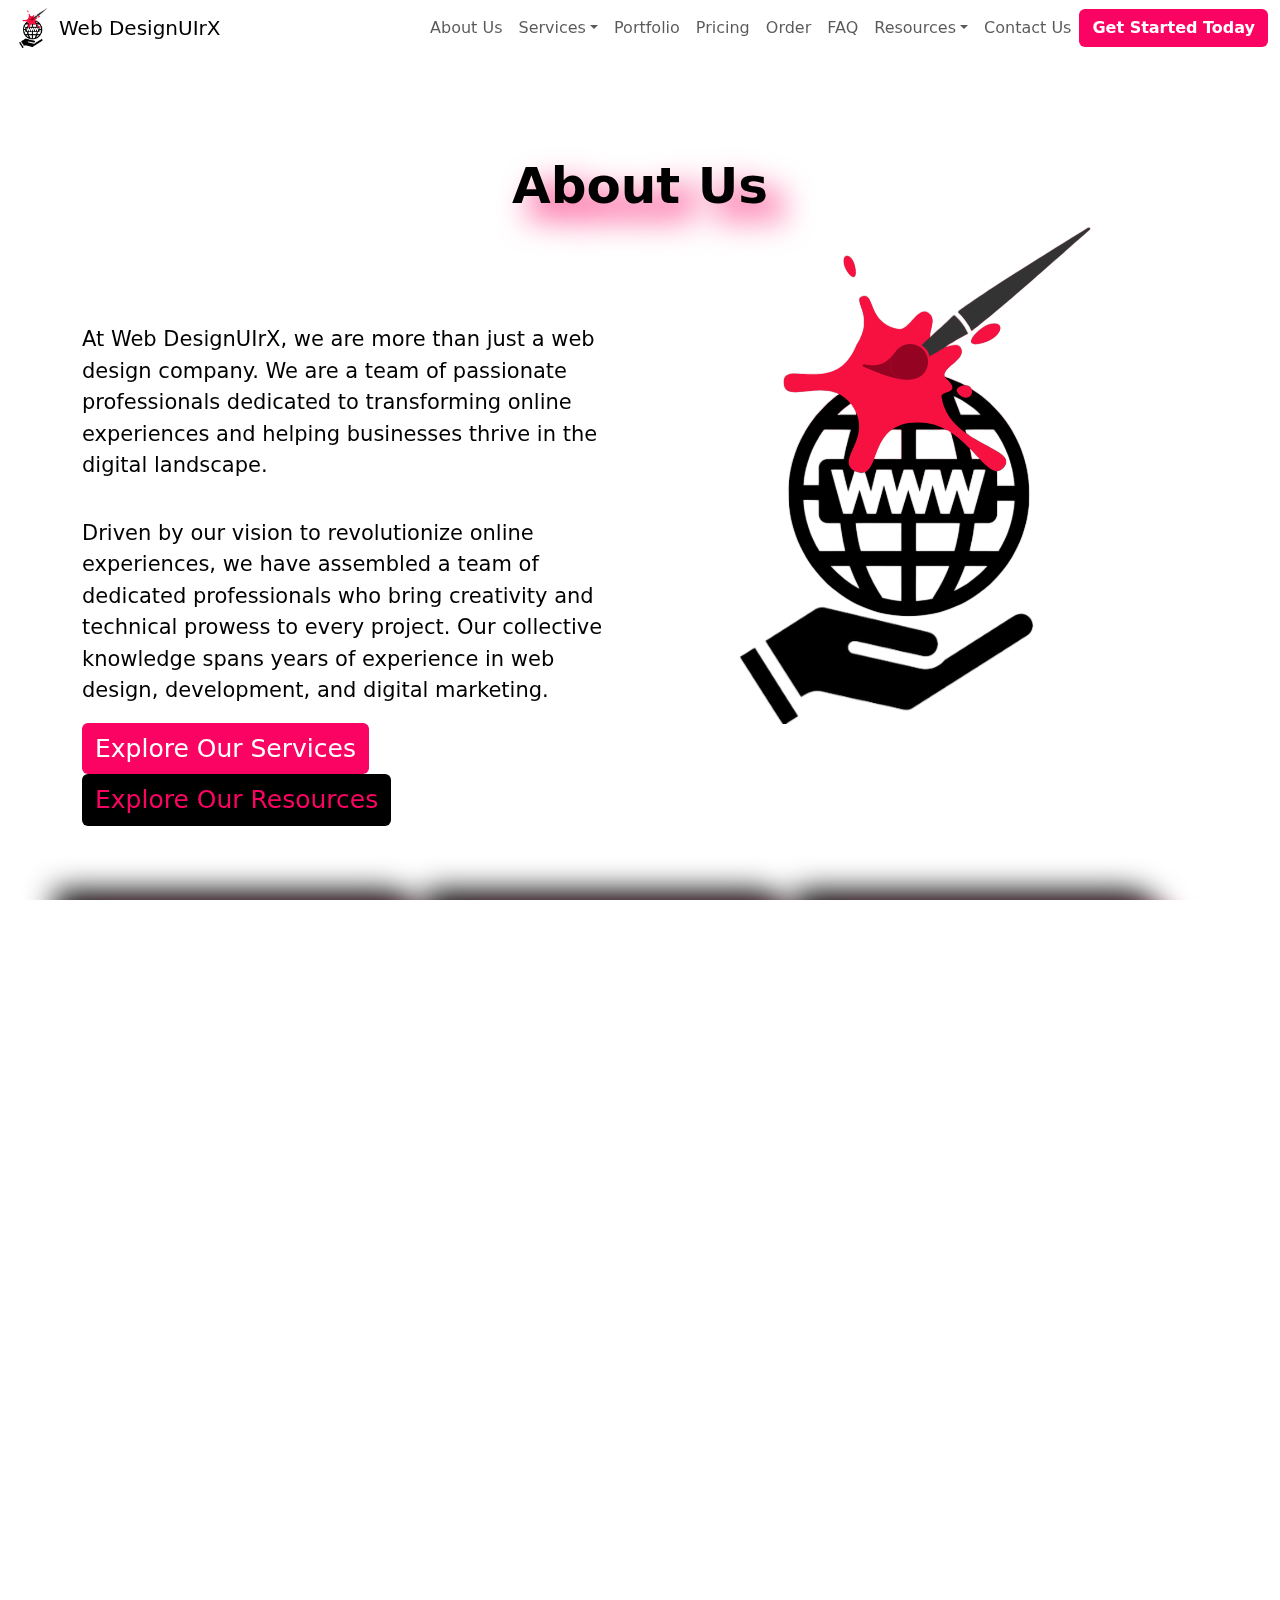
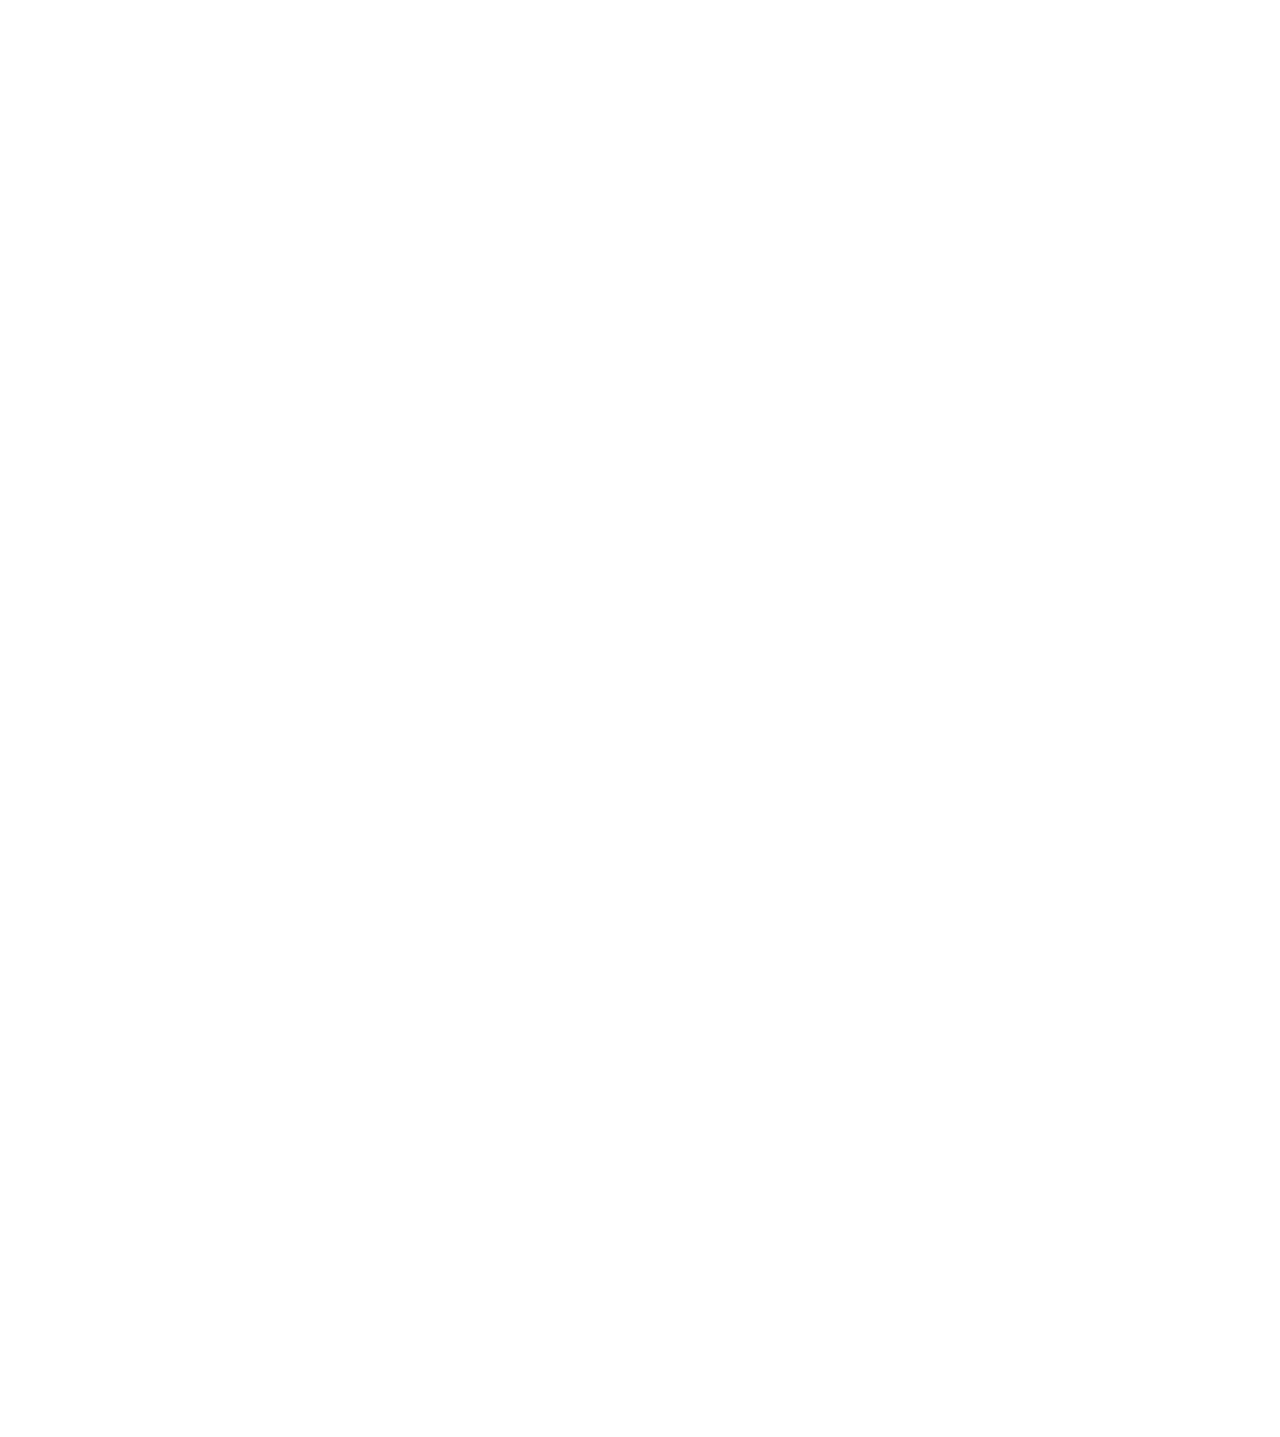
==== about-us.html @ 7c330555 "adding all the files to GitHub index.html, styles.css, about-us.html, about-us.css, and many more" ====
<!DOCTYPE html>
<html lang="en">
  <head>
    <meta charset="UTF-8" />
    <meta name="viewport" content="width=device-width, initial-scale=1.0" />
    <!-- Meta Title & Description -->
    <title>About Us - Web DesignUIrX</title>
    <meta name="description" content="" />
    <!-- Favicon -->
    <link rel="icon" type="image/x-icon" href="img/Web-DesignUIrX-Logo.png" />
    <!-- Bootstrap -->
    <link
      rel="stylesheet"
      href="https://cdn.jsdelivr.net/npm/bootstrap@5.2.0/dist/css/bootstrap.min.css"
    />
    <script src="https://ajax.googleapis.com/ajax/libs/jquery/3.6.0/jquery.min.js"></script>
    <script src="https://cdn.jsdelivr.net/npm/bootstrap@5.0.2/dist/js/bootstrap.bundle.min.js"></script>
    <!-- Bootstrap -->
    <!-- CSS -->
    <link rel="stylesheet" href="css/about-us.css" />
  </head>
  <body>
    <!-- Navbar -->
    <nav class="navbar navbar-expand-lg navbar-light">
      <div class="container-fluid">
        <a href="/index.html">
          <img
            src="img/Web-DesignUIrX-Logo.png"
            alt="A spilled paint with a paint brush on top of a globe with a 3 w's written in the middle and a one hand handle with care on the bottom of the globe."
            width="40px"
            height="40px"
            class="web-designuirx-logo"
        /></a>
        <a class="navbar-brand ms-1 me-auto" href="/index.html"
          >Web DesignUIrX</a
        >
        <button
          class="navbar-toggler"
          type="button"
          data-bs-toggle="collapse"
          data-bs-target="#navbarSupportedContent"
          aria-label="Toggle Menu Links"
        >
          <span class="navbar-toggler-icon"></span>
        </button>
        <div class="collapse navbar-collapse" id="navbarSupportedContent">
          <ul class="navbar-nav ms-auto mb-2 mb-lg-0">
            <li class="nav-item">
              <a class="nav-link" href="/about-us.html">About Us</a>
            </li>
            <li class="nav-item dropdown">
              <a
                href="/services.html"
                class="nav-link dropdown-toggle"
                id="navbarDropdown"
                role="button"
                data-bs-toggle="dropdown"
                aria-expanded="false"
                >Services</a
              >
              <ul class="dropdown-menu" aria-labelledby="navbarDropdown">
                <li>
                  <a
                    href="/services/template-library.html"
                    class="dropdown-item"
                    >Template Library</a
                  >
                </li>
                <li>
                  <a href="/services/web-design.html" class="dropdown-item"
                    >Web Design</a
                  >
                </li>
                <li>
                  <a
                    href="/services/customization-services.html"
                    class="dropdown-item"
                    >Customization Services</a
                  >
                </li>
              </ul>
            </li>

            <li class="nav-item">
              <a class="nav-link" href="/portfolio.html">Portfolio</a>
            </li>
            <li class="nav-item">
              <a class="nav-link" href="/pricing.html">Pricing</a>
            </li>
            <li class="nav-item">
              <a class="nav-link" href="/order.html">Order</a>
            </li>
            <li class="nav-item">
              <a class="nav-link" href="/faq.html">FAQ</a>
            </li>
            <li class="nav-item dropdown">
              <a
                href="/resources.html"
                class="nav-link dropdown-toggle"
                id="navbarDropdown"
                role="button"
                data-bs-toggle="dropdown"
                aria-expanded="false"
                >Resources</a
              >
              <ul class="dropdown-menu" aria-labelledby="navbarDropdown">
                <li>
                  <a href="/resources/blogs.html" class="dropdown-item"
                    >Blogs</a
                  >
                </li>
                <li>
                  <a href="/resources/videos.html" class="dropdown-item"
                    >Videos</a
                  >
                </li>
              </ul>
            </li>
            <li class="nav-item">
              <a class="nav-link" href="/contact-us.html">Contact Us</a>
            </li>
          </ul>
          <a
            href="/contact-us.html"
            class="btn fw-bold navbar-cta"
            type="submit"
          >
            Get Started Today
          </a>
        </div>
      </div>
    </nav>
    <!-- Navbar -->
    <!-- Section One -->
    <div class="container section-one">
      <h1>About Us</h1>
      <div class="row">
        <div class="col-lg-6">
          <p class="intro-about1">
            At Web DesignUIrX, we are more than just a web design company. We
            are a team of passionate professionals dedicated to transforming
            online experiences and helping businesses thrive in the digital
            landscape.
          </p>
          <p class="intro-about2">
            Driven by our vision to revolutionize online experiences, we have
            assembled a team of dedicated professionals who bring creativity and
            technical prowess to every project. Our collective knowledge spans
            years of experience in web design, development, and digital
            marketing.
          </p>
          <a
            class="btn cta-btn text-center"
            href="/services.html"
          >
            Explore Our Services
          </a>
          <a
            class="btn cta-btn-2 text-center"
            href="/resources.html"
          >
            Explore Our Resources
          </a>
        </div>
        <div class="col-lg-6">
          <img
            src="img/Web-DesignUIrX-Logo.png"
            alt="Web DesignUIrX Logo"
            class="img-fluid"
          />
        </div>
      </div>
    </div>
    <!-- Section One -->

    <!-- Section Two -->
    <div class="container services-section">
      <div class="row col-lg-12">
        <div class="card col-lg-4">
          <p class="card-text">
            Behind our success is a team of experts who are at the forefront of
            industry trends and technologies. With their diverse skill sets and
            unwavering dedication, they work tirelessly to craft tailored
            solutions that exceed expectations.
          </p>
        </div>
        <div class="card col-lg-4">
          <p class="card-text">
            Our mission is to empower businesses with captivating websites and
            digital strategies that propel them to new heights. We believe in
            the transformative power of a well-crafted online presence to
            connect brands with their target audience and drive measurable
            success.
          </p>
        </div>
        <div class="card col-lg-4">
          <p class="card-text">
            Our client-centric approach means that your goals are our top
            priority. We take the time to understand your unique needs,
            challenges, and aspirations, allowing us to develop strategies that
            are customized to your business.
          </p>
        </div>
      </div>
    </div>
    <!-- Section 2 -->

    <!-- Section 3 -->
    <div class="container section-one">
      <div class="row">
        <p>
          As we embark on this exciting journey together, we are committed to
          transparency, open communication, and collaboration. We view our
          clients as partners, working side by side to achieve remarkable
          outcomes and measurable results.
        </p>
        <p>
          Join us as we push the boundaries of web design, digital marketing,
          and online success. Contact us today to discover how Web DesignUIrX
          can unlock the full potential of your business in the digital realm.
        </p>
      </div>
    </div>
    <!-- Section 3 -->

    <!-- tagline -->
    <div class="container tagline-section">
      <div class="row">
        <p class="gradient-text">
          Web DesignUIrX - Where innovation meets exceptional results.
        </p>
      </div>
    </div>

    <!-- Contact Us -->
    <div class="container contact-section">
      <div class="row col-lg-12 align-items-center">
        <form class="form">
          <span class="signup text-center">Partner with us!</span>
          <label class="form-label">Complete Name:</label>
          <input
            type="text"
            id="name"
            name="name"
            placeholder="ex. Juan Dela Cruz"
            class="form-input"
            required
          />
          <label class="form-label">Email address:</label>
          <input
            type="email"
            id="email"
            name="email"
            placeholder="ex. juandelacruz@gmail.com"
            class="form-input"
            required
          />
          <label for="message" class="form-label">Your message:</label>
          <textarea
            id="message"
            name="message"
            placeholder="Please type your message here."
            rows="10"
          >
          </textarea>
          <div class="form-marketing">
            <input id="okayToEmail" type="checkbox" class="custom" checked />
            <label for="okayToEmail" class="checkbox">
              <small
                >I understand that I have to submit some contact
                information.</small
              >
            </label>
          </div>
          <button class="form-submit" type="submit">Submit</button>
        </form>
      </div>
    </div>
    <!-- Contact Us -->
    <!-- Footer -->
    <footer class="footer">
      <div
        class="container text-center justify-content-center footer-container"
      >
        <div class="row col-lg-12 mb-1 mt-5 footer-div">
          <div class="col-lg-4 mb-4 footer-brand">
            <a href="/index.html">
              <img
                src="img/Web-DesignUIrX-Logo.png"
                alt="Web DesignUIrX Logo"
                width="50px"
                height="50px"
                class="web-designuirx-logo"
              />
            </a>
            <a class="ms-1 mx-auto brand-name" href="/index.html"
              >Web DesignUIrX</a
            >
            <p class="description">
              Elevate your digital experience with Web DesignUIrX. We specialize
              in crafting captivating web designs that authentically represent
              your brand and captivate your audience. With a commitment to
              excellence, we deliver user-centric designs that inspire and
              convert.
            </p>
            <p class="description">
              Whether you need a custom website or personalized template
              customization, our services will elevate your online presence and
              set you apart from the competition. From concept to launch, we
              ensure every step is executed with creativity and technical
              expertise. Partner with us for a transformative online journey.
            </p>
          </div>
          <div class="col-lg-2 footer-columns">
            <div className="footer-nav-links">
              <h4>Services</h4>
              <p class="footer-link">
                <a href="/services/template-library.html">Template Library</a>
              </p>
              <p class="footer-link">
                <a href="/services/web-design.html">Web Design</a>
              </p>
              <p class="footer-link">
                <a href="/services/customization-services.html"
                  >Customization Services</a
                >
              </p>
            </div>
          </div>
          <div class="col-lg-2 footer-columns">
            <div class="text-align-left">
              <h4>Need Help?</h4>
              <p class="footer-link">
                <a href="/about-us.html">About Us</a>
              </p>
              <p class="footer-link">
                <a href="/portfolio.html">Portfolio</a>
              </p>
              <p class="footer-link">
                <a href="/pricing.html">Pricing</a>
              </p>
              <p class="footer-link">
                <a href="/faq.html">FAQs</a>
              </p>
              <p class="footer-link">
                <a href="/resources.html">Resources</a>
              </p>
              <p class="footer-link">
                <a href="/order.html">How to order</a>
              </p>
            </div>
          </div>
          <div class="col-lg-4">
            <div class="follow">
              <h4 class="footer-right">Follow our Social Media</h4>
              <a
                href="https://www.facebook.com/WebDesignUIrX"
                target="_blank"
                rel="noopener noreferrer"
              >
                <img
                  src="img/Facebook-icon-black.png"
                  alt="Facebook Icon"
                  width="40px"
                  height="auto"
                  class="social-media-icon"
                />
              </a>
              <a
                href="https://www.instagram.com/webdesignuirx/"
                target="_blank"
                rel="noopener noreferrer"
              >
                <img
                  src="img/Instagram-icon-black.png"
                  alt="Instagram Icon"
                  width="40px"
                  height="auto"
                  class="social-media-icon"
                />
              </a>
              <a
                href="https://www.tiktok.com/@webdesignuirx"
                target="_blank"
                rel="noopener noreferrer"
              >
                <img
                  src="img/TikTok-icon-black.png"
                  alt="TikTok Icon"
                  width="40px"
                  height="auto"
                  class="social-media-icon"
                />
              </a>
              <a
                href="https://twitter.com/WebDesignUIrX"
                target="_blank"
                rel="noopener noreferrer"
              >
                <img
                  src="img/Twitter-icon-black.png"
                  alt="Twitter
              Icon"
                  width="40px"
                  height="auto"
                  class="social-media-icon"
                />
              </a>
              <a
                href="https://www.youtube.com/@WebDesignUIrX"
                target="_blank"
                rel="noopener noreferrer"
              >
                <img
                  src="img/YouTube-icon-black.png"
                  alt="YouTube
              Icon"
                  width="40px"
                  height="auto"
                  class="social-media-icon"
                />
              </a>
              <a
                href="https://www.linkedin.com/company/web-designuirx/"
                target="_blank"
                rel="noopener noreferrer"
              >
                <img
                  src="img/Linkedin-icon-black.png"
                  alt="LinkedIn
              Icon"
                  width="40px"
                  height="auto"
                  class="social-media-icon"
                />
              </a>
            </div>
          </div>
          <div class="row col-lg-12 mt-5 text-center privacy-terms">
            <p>
              <a href="/" class="privacy">Privacy Policy</a>
            </p>
          </div>
          <div class="row col-lg-12 mt-1 copyright text-center">
            <p>
              Copyright © 2023 . All rights reserved by
              <a href="/" target="/" class="copyright-brand">
                <strong>Web DesignUIrX</strong> </a
              >.
            </p>
          </div>
        </div>
      </div>
    </footer>
    <!-- Footer -->
  </body>
</html>
---- css/about-us.css ----
html,
body {
  width: 100%;
  height: 100%;
  margin: 0;
  padding: 0;
  overflow-x: hidden;
  max-width: 100%;
  scroll-behavior: smooth;
}

body {
  margin: 0 auto;
  height: 100vh;
}

.navbar {
  background: transparent;
}

.navbar-brand:hover {
  filter: drop-shadow(5px 5px 10px rgb(251, 3, 98));
  color: rgb(251, 3, 98);
}

.nav-link:hover {
  border-bottom: 2px solid rgb(251, 3, 98);
}

.navbar-cta {
  background-color: rgb(251, 3, 98);
  color: white;
}

.web-designuirx-logo:hover {
  filter: drop-shadow(0.1rem 0.1rem 0.1rem rgb(251, 3, 98));
  scale: 2;
}
/* Navbar */

/* MEDIA QUERIES */
@media (width <= 991px) {
  .contact-section {
    margin-top: 80px;
    justify-content: center;
    align-items: center;
    margin: auto;
  }

  div.card {
    width: 100%;
    height: 600px;
    justify-content: center;
    align-items: center;
    margin: auto;
    padding-top: 50px;
    padding-bottom: 50px;
  }

  .card-description {
    font-size: 18px;
  }

  .contact-section {
    width: 100%;
  }

  form.form {
    width: 80%;
    margin: 0 auto;
    padding: 15px;
  }

  p.description {
    color: black;
  }

  .social-media-icon {
    margin-bottom: 10px;
  }
}

/* MEDIA QUERIES */

/* Section-one */
.section-one {
  margin: auto;
  align-items: center;
  font-size: 21px;
  color: black;
  margin-top: 100px;
}

h1 {
  text-align: center;
  font-size: 50px;
  font-weight: bolder;
  filter: drop-shadow(1rem 1rem 1rem rgb(251, 3, 98));
}

.intro-about1 {
  padding: 100px 0 0 0;
}

.intro-about2 {
  padding-top: 20px;
}

.intro-about1,
.intro-about2 {
  align-items: center;
}
/* Section-one */

.cta-btn {
  background: rgb(251, 3, 98);
  color: white;
  font-size: 25px;
}

.cta-btn-2 {
  background: black;
  color: rgb(251, 3, 98);
  font-size: 25px;
}

/* Section Two */
.services-section {
  margin-top: 80px;
  margin-bottom: 80px;
}

.card {
  width: 370px;
  height: 300px;
  border-radius: 0 40px;
  background: #212121;
  box-shadow: 15px 15px 30px rgb(251, 3, 98), -15px -15px 30px black;
  padding-top: 80px;
}

.card:hover {
  scale: 1.25;
  box-shadow: 15px 15px 30px black, -15px -15px 30px rgb(251, 3, 98);
}

.card-text {
  color: lightgrey;
  font-size: 18px;
}
/* Section Two */

/* MEDIA QUERIES */
@media (width <= 991px) {
  .contact-section {
    width: 100%;
  }

  form.form {
    width: 80%;
    margin: 0 auto;
    padding: 15px;
  }

  div.card {
    width: 80%;
    justify-content: center;
    align-items: center;
    margin: auto;
    height: 400px;
  }
}
/* MEDIA QUERIES */

/* Section 3 */

.gradient-text {
  font-weight: bolder;
  font-size: 30px;
  color: rgb(251, 3, 98);
}

.tagline-section {
  margin-bottom: 80px;
}
/* section 3 */

/* Contact Us */
.contact-section {
  text-align: center;
}

.form {
  background-color: rgb(255, 255, 255, 1em);
  padding: 3.125em;
  border-radius: 10px;
  margin-left: auto;
  margin-right: auto;
  text-align: left;
  display: flex;
  flex-direction: column;
  box-shadow: 5px 5px 15px -1px rgb(251, 3, 98);
  width: 50%;
}

.form:hover {
  box-shadow: 5px 5px 30px rgb(251, 3, 98);
}

.signup {
  color: black;
  display: block;
  font-weight: bold;
  font-size: x-large;
  margin-bottom: 0.5em;
}

.form-input {
  width: 100%;
  margin-bottom: 1.25em;
  height: 40px;
  border-radius: 5px;
  border: 1px solid rgb(251, 3, 98);
  padding: 0.8em;
  font-family: "Inter", sans-serif;
  outline: none;
}

textarea {
  width: 100%;
  border-radius: 5px;
}

.form-input:focus {
  border: 1px solid rgb(251, 3, 98);
  outline: none;
}

.form-marketing {
  display: flex;
  margin-bottom: 1.25em;
  align-items: center;
}

.form-marketing > input {
  margin-right: 0.625em;
}

label {
  margin-top: 15px;
  margin-bottom: 8px;
  color: rgb(137, 135, 135);
}

.checkbox,
input[type="checkbox"] {
  accent-color: rgb(251, 3, 98);
  margin-top: 8px;
}

.form-submit {
  width: 50%;
  padding: 0.625em;
  border-radius: 5px;
  color: white;
  background-color: rgb(251, 3, 98);
  border: 1px dashed rgb(251, 3, 98);
  cursor: pointer;
  margin-left: auto;
  margin-right: auto;
  text-align: center;
}

.form-submit:hover {
  color: rgb(251, 3, 98);
  background-color: white;
  border: 1px dashed rgb(251, 3, 98);
  cursor: pointer;
  transition: 0.5s;
}
/* Contact Us */

/* Footer */
footer {
  padding-top: 150px;
  height: auto;
  background: rgb(251, 3, 98);
  color: white;
  margin: auto;
  list-style-type: none;
  background: transparent;
  padding: 1rem;
  top: 60px;
  position: relative;
  width: 100%;
  height: auto;
}

footer::after {
  content: "";
  position: absolute;
  inset: -0.625em;
  background: linear-gradient(90deg, rgb(9, 17, 49) 0%, rgb(251, 3, 98) 50%);
  z-index: -1;
  border-radius: 0%;
}

footer > p > a {
  color: white;
}

.footer-brand {
  text-align: left;
}

.brand-name {
  font-weight: bold;
  font-size: 30px;
}

.brand-name:hover {
  filter: drop-shadow(5px 5px 10px rgb(251, 3, 98));
}

.footer-brand > a {
  color: white;
}

p > a {
  color: black;
  font-size: 18px;
}

p > a:hover {
  color: white;
}

.social-media-icon {
  filter: drop-shadow(5px 5px 10px white);
}

.social-media-icon:hover {
  scale: 1.25;
  filter: drop-shadow(5px 5px 10px rgb(190, 72, 129));
}

.description {
  font-size: small;
  font-style: italic;
  color: lightslategrey;
}

footer > p {
  font-size: 17px;
}

a > img {
  margin-right: 3px;
}

.privacy {
  font-size: small;
}

div.copyright {
  font-size: x-small;
  text-align: center;
  align-items: start;
  vertical-align: middle;
  margin-top: 50px;
}

.copyright-brand {
  font-size: x-small;
}
/* Footer */
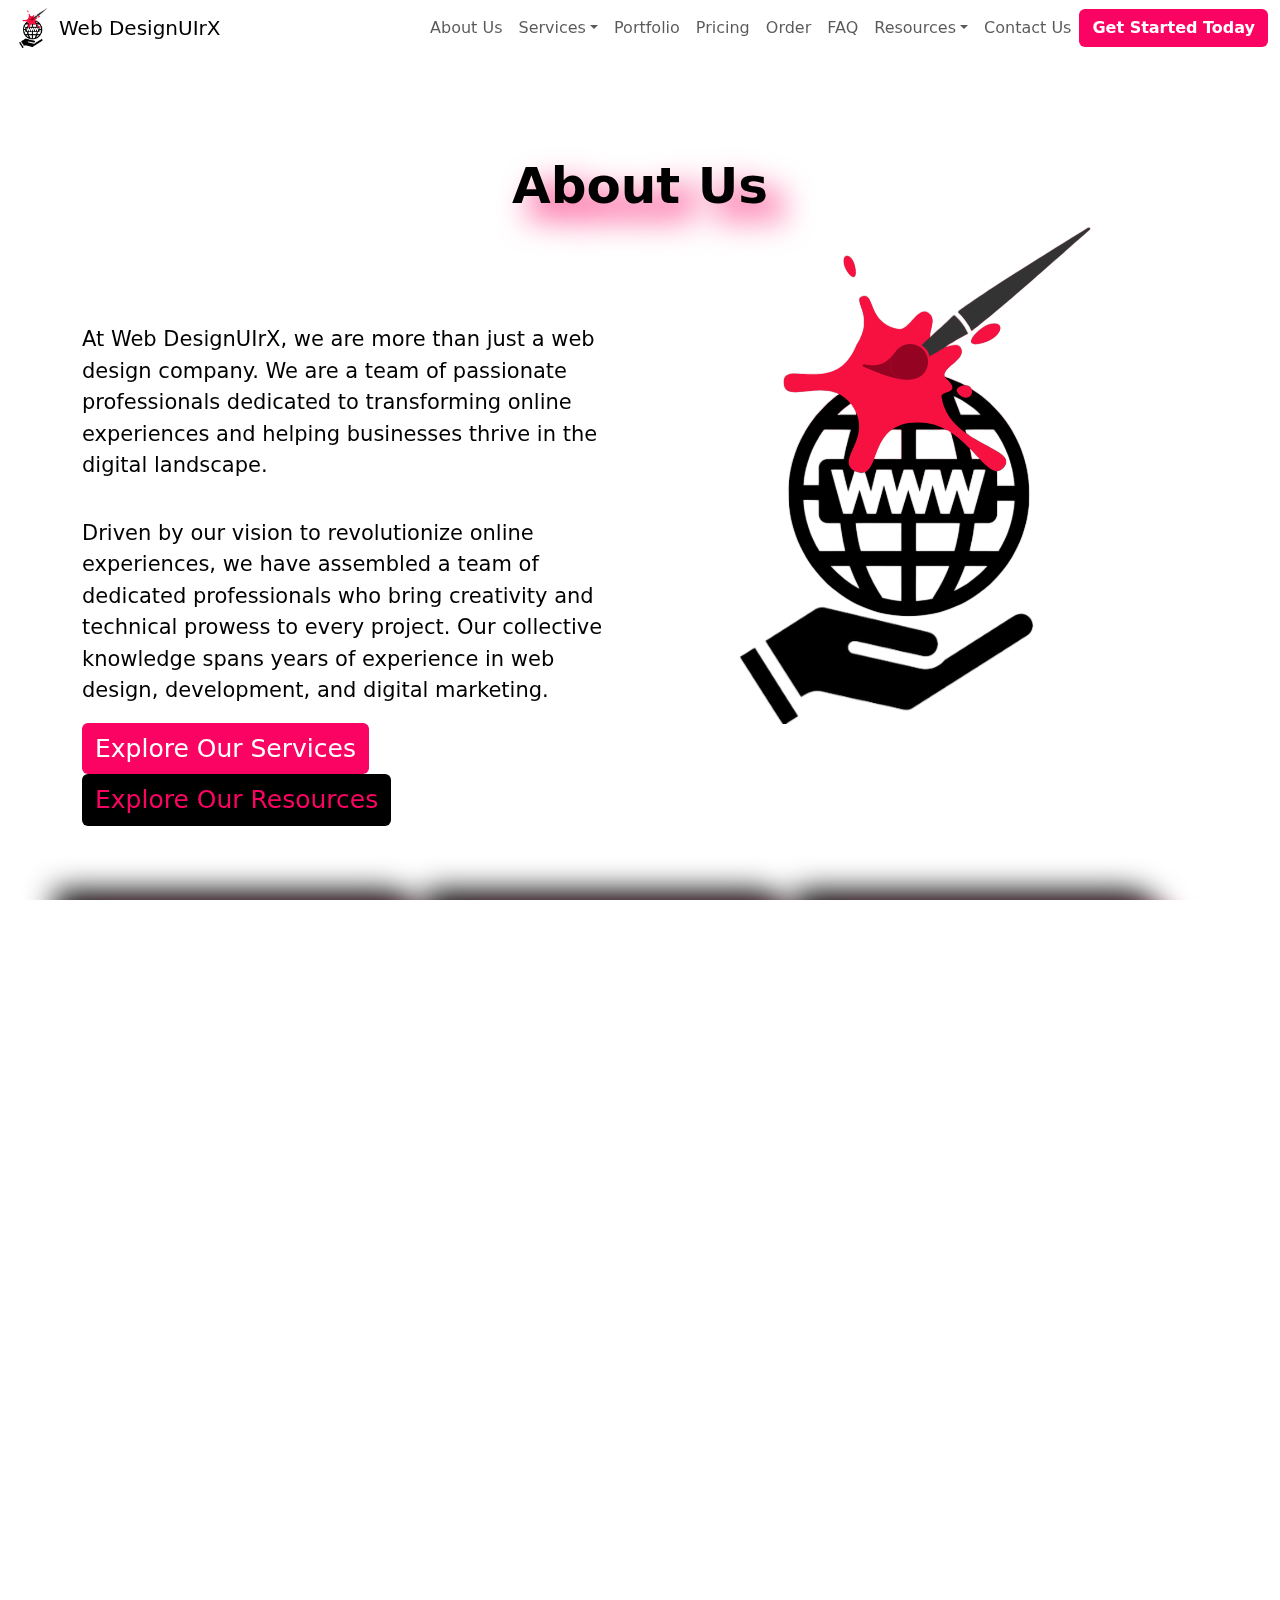
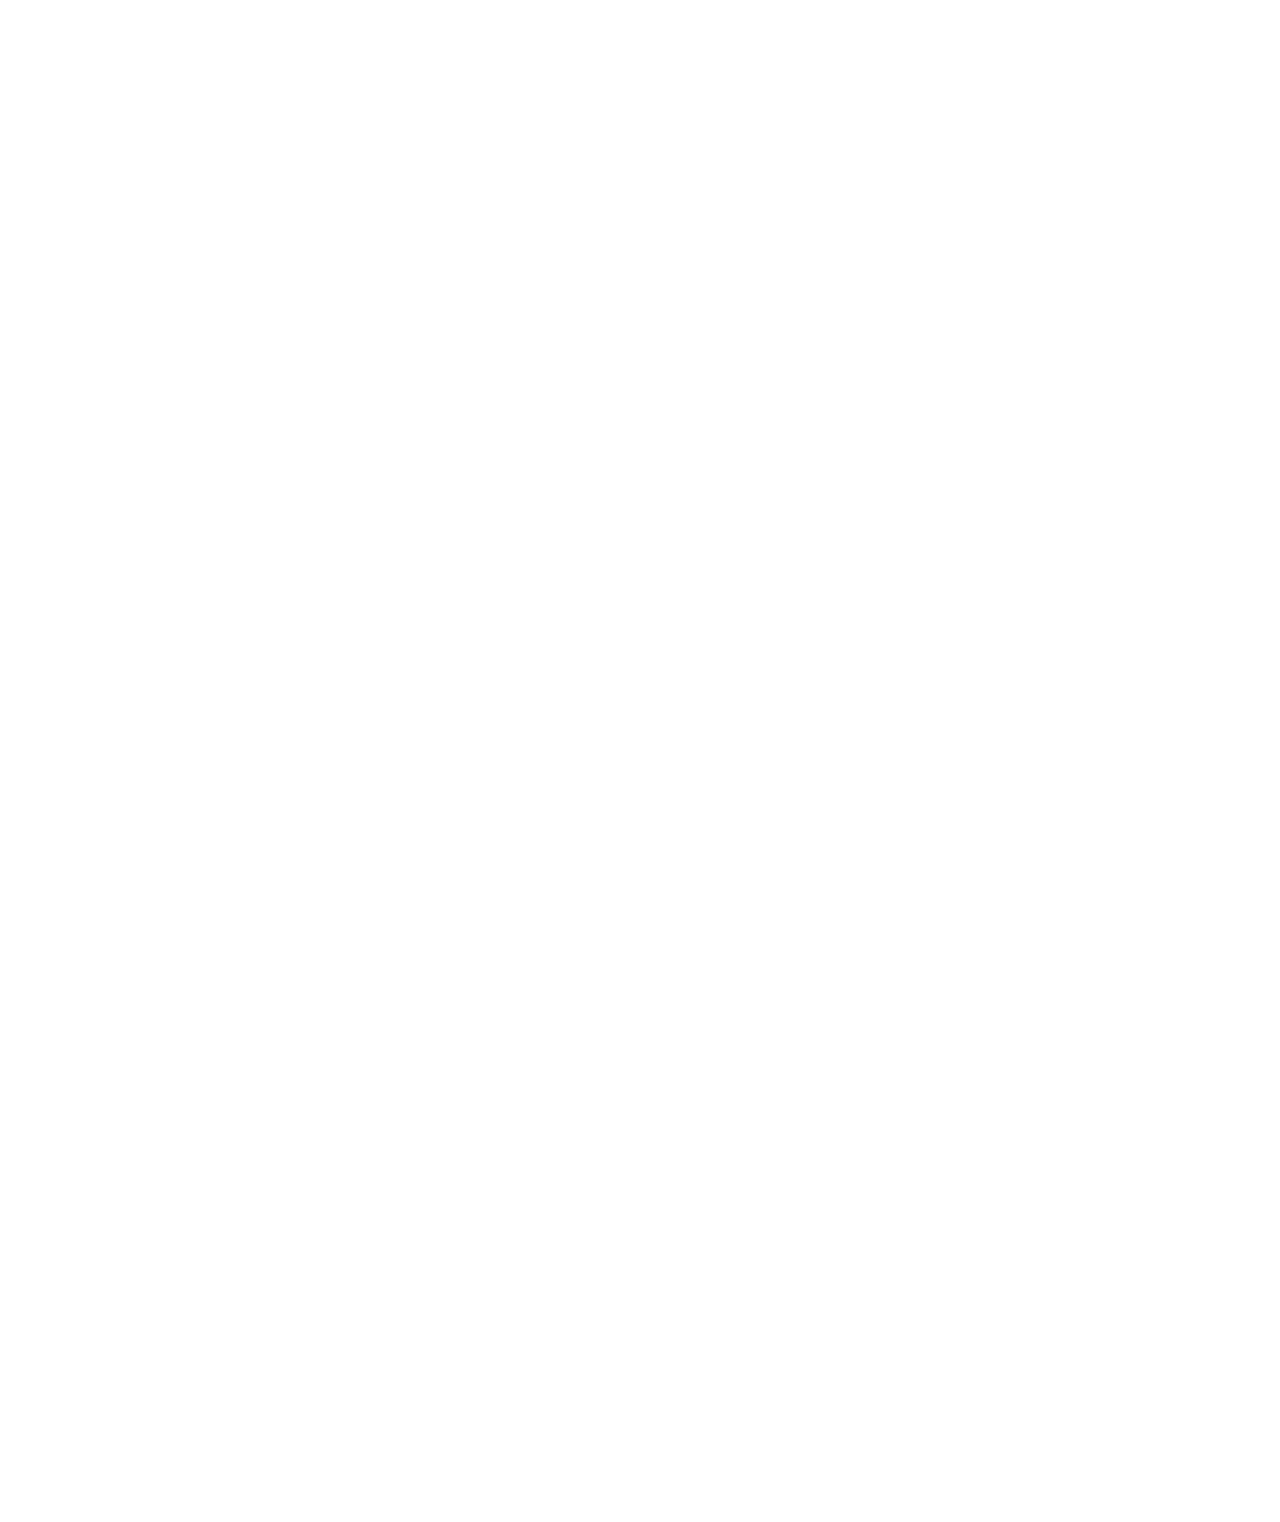
==== commit e6f1c065: "Updated the Contact Form in every page html and CSSS files." ====
--- a/about-us.html
+++ b/about-us.html
@@ -18,6 +18,21 @@
     <!-- Bootstrap -->
     <!-- CSS -->
     <link rel="stylesheet" href="css/about-us.css" />
+    <!-- Google tag (gtag.js) -->
+    <script
+      async
+      src="https://www.googletagmanager.com/gtag/js?id=G-JH1G1M596P"
+    ></script>
+    <script>
+      window.dataLayer = window.dataLayer || [];
+      function gtag() {
+        dataLayer.push(arguments);
+      }
+      gtag("js", new Date());
+
+      gtag("config", "G-JH1G1M596P");
+    </script>
+    <!-- Google tag (gtag.js) -->
   </head>
   <body>
     <!-- Navbar -->
@@ -149,16 +164,10 @@
             years of experience in web design, development, and digital
             marketing.
           </p>
-          <a
-            class="btn cta-btn text-center"
-            href="/services.html"
-          >
+          <a class="btn cta-btn text-center" href="/services.html">
             Explore Our Services
           </a>
-          <a
-            class="btn cta-btn-2 text-center"
-            href="/resources.html"
-          >
+          <a class="btn cta-btn-2 text-center" href="/resources.html">
             Explore Our Resources
           </a>
         </div>
@@ -235,7 +244,15 @@
     <!-- Contact Us -->
     <div class="container contact-section">
       <div class="row col-lg-12 align-items-center">
-        <form class="form">
+        <h2 class="display-3 fw-bold" id="contact-us">Contact Us</h2>
+        <form
+          class="form"
+          name="contact"
+          method="POST"
+          data-netlify-recaptcha="true"
+          data-netlify="true"
+          onSubmit="submit"
+        >
           <span class="signup text-center">Partner with us!</span>
           <label class="form-label">Complete Name:</label>
           <input
@@ -272,6 +289,7 @@
               >
             </label>
           </div>
+          <div class="recaptcha mx-auto" data-netlify-recaptcha="true"></div>
           <button class="form-submit" type="submit">Submit</button>
         </form>
       </div>
--- a/css/about-us.css
+++ b/css/about-us.css
@@ -258,6 +258,28 @@
   margin-top: 8px;
 }
 
+.g-recaptcha {
+  justify-content: center;
+  text-align: center;
+  margin: auto;
+  margin-bottom: 10px;
+  width: 100%;
+}
+
+@media only screen and (max-width: 500px) {
+  .g-recaptcha {
+    transform: scale(0.77);
+    transform-origin: 0 0;
+  }
+}
+
+@media (width <= 315px) {
+  .g-recaptcha {
+    transform: scale(0.5);
+    transform-origin: 0 0;
+  }
+}
+
 .form-submit {
   width: 50%;
   padding: 0.625em;
